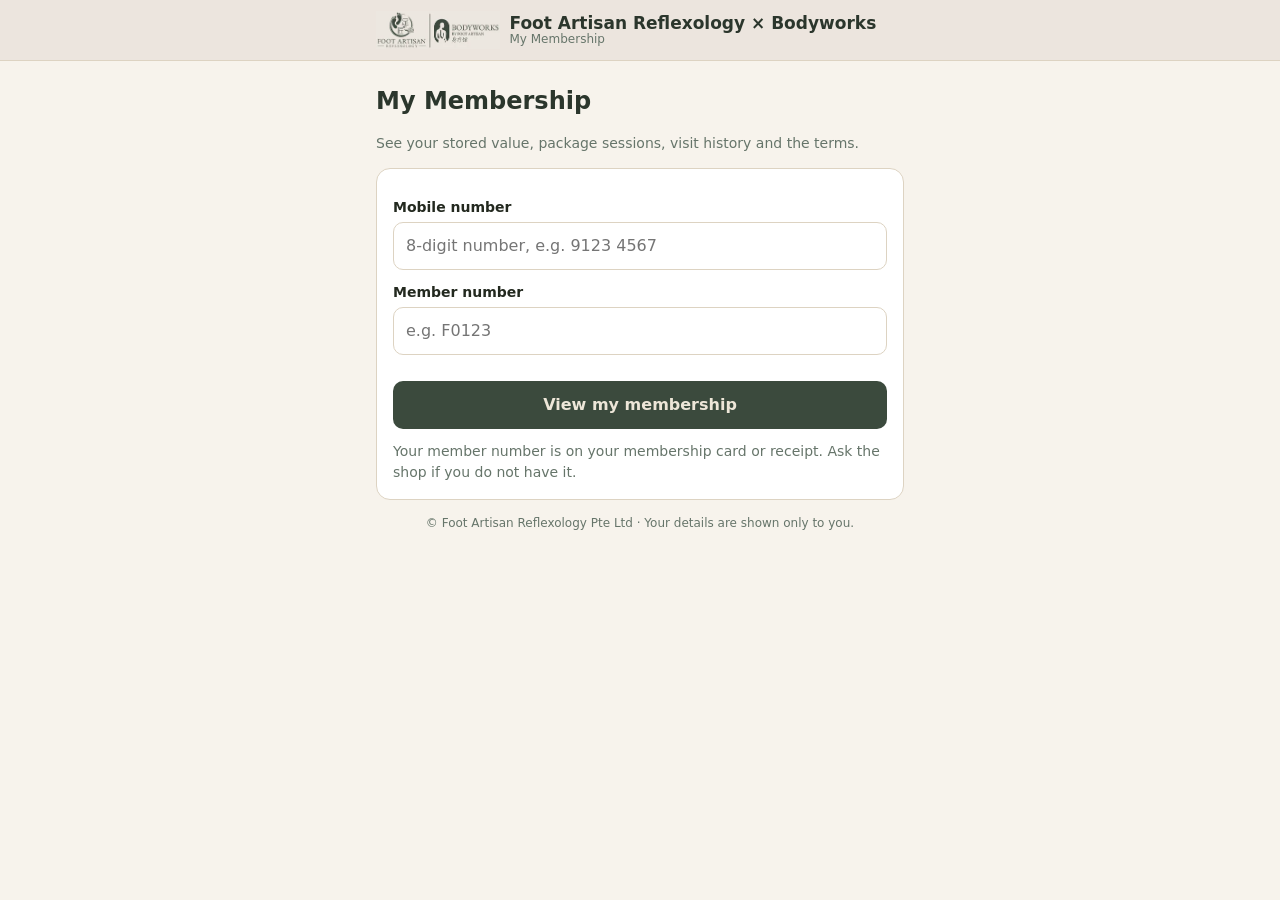
==== member/index.html @ 2b29c0c3 "Member page: balance, packages, history, terms Co-Authored-By: Claude Opus 5.5 <noreply@anthropic.co" ====
<!doctype html>
<html lang="en">
<head>
<meta charset="utf-8">
<meta name="viewport" content="width=device-width, initial-scale=1">
<meta name="robots" content="noindex">
<title>My Membership | Foot Artisan Reflexology × Bodyworks</title>
<meta name="theme-color" content="#3B4A3D">
<style>
:root{--forest:#3B4A3D;--forest-d:#2b362c;--cream:#EDE6D8;--paper:#F7F3EC;--sand:#DDD3C2;--moss:#66756a;--ink:#23291f;--red:#a63a2e;--ok:#1f6b45}
*{box-sizing:border-box}
body{margin:0;background:var(--paper);color:var(--ink);font:16px/1.5 ui-sans-serif,system-ui,-apple-system,"Segoe UI",Roboto,"PingFang SC","Microsoft YaHei",sans-serif}
header{background:#ECE5DE;border-bottom:1px solid var(--sand)}
.wrap{max-width:560px;margin:0 auto;padding:0 16px}
.bar{display:flex;align-items:center;gap:10px;height:60px}.bar img{height:38px}.bar b{font-size:17px;color:var(--forest-d);line-height:1.1}.bar small{display:block;font-size:12px;color:var(--moss);font-weight:400}
h1{font-size:24px;margin:22px 0 4px;color:var(--forest-d)}h2{font-size:17px;margin:0 0 8px;color:var(--forest-d)}
.card{background:#fff;border:1px solid var(--sand);border-radius:14px;padding:16px;margin:14px 0}
label{display:block;font-size:14px;font-weight:600;margin:12px 0 4px}
input{width:100%;font:inherit;padding:11px 12px;border:1px solid var(--sand);border-radius:10px}
.btn{width:100%;margin-top:16px;border:0;border-radius:10px;background:var(--forest);color:var(--cream);padding:12px;font:inherit;font-weight:600;cursor:pointer}
.btn:disabled{opacity:.5}.btn.ghost{background:#fff;color:var(--forest-d);border:1px solid var(--sand)}
.err{color:var(--red);font-size:14px;margin-top:10px}.muted{color:var(--moss);font-size:14px}
.big{font-size:34px;font-weight:700;color:var(--forest-d);line-height:1.1}
.row{display:flex;justify-content:space-between;gap:12px;padding:10px 0;border-bottom:1px dashed var(--sand)}.row:last-child{border:0}
.row .r{text-align:right;white-space:nowrap;font-weight:600}.row small{display:block;color:var(--moss);font-weight:400}
.pos{color:var(--ok)}.warn{color:var(--red)}
details summary{cursor:pointer;font-weight:600;color:var(--forest-d)}
.terms{white-space:pre-wrap;font-size:14px;margin-top:10px}
footer{padding:20px 0 40px;color:var(--moss);font-size:12px;text-align:center}
[hidden]{display:none!important}
</style>
</head>
<body>
<header><div class="wrap bar"><img src="../logo.webp" alt=""><b>Foot Artisan Reflexology × Bodyworks<small>My Membership</small></b></div></header>
<main class="wrap">
 <section id="login">
  <h1>My Membership</h1>
  <p class="muted">See your stored value, package sessions, visit history and the terms.</p>
  <form class="card" id="f" autocomplete="off">
   <label for="ph">Mobile number</label><input id="ph" inputmode="numeric" placeholder="8-digit number, e.g. 9123 4567" required>
   <label for="cd">Member number</label><input id="cd" placeholder="e.g. F0123" autocapitalize="characters" required>
   <div class="err" id="e" role="alert"></div>
   <button class="btn" id="go">View my membership</button>
   <p class="muted" style="margin:12px 0 0">Your member number is on your membership card or receipt. Ask the shop if you do not have it.</p>
  </form>
 </section>
 <section id="view" hidden>
  <h1 id="hi"></h1><p class="muted" id="sub"></p>
  <div class="card"><h2>Stored value</h2><div class="big" id="bal"></div><div class="muted" id="exp"></div></div>
  <div class="card" id="pk"><h2>Package sessions</h2><div id="pkl"></div></div>
  <div class="card"><h2>History</h2><div id="hl"></div><p class="muted" id="hn"></p></div>
  <div class="card"><details id="tm"><summary>Terms &amp; Conditions</summary><div class="terms" id="tt"></div></details></div>
  <button class="btn ghost" id="out" type="button">Log out</button>
 </section>
</main>
<footer class="wrap">© Foot Artisan Reflexology Pte Ltd · Your details are shown only to you.</footer>
<script>
const API='https://llvsrmkluwqgpljaammk.supabase.co/functions/v1/member'
const $=id=>document.getElementById(id)
const money=n=>(n<0?'-':'')+'$'+Math.abs(n).toFixed(2).replace(/\.00$/,'')
const day=s=>{const d=new Date(s+'T00:00:00');return d.toLocaleDateString('en-SG',{day:'numeric',month:'short',year:'numeric'})}
const clock=m=>{const h=Math.floor(m/60),mm=String(m%60).padStart(2,'0');return (h%12||12)+':'+mm+(h<12?' am':' pm')}
function el(t,c,x){const e=document.createElement(t);if(c)e.className=c;if(x!=null)e.textContent=x;return e}
function row(left,sub,right,cls){const r=el('div','row'),l=el('div');l.append(el('span',null,left));if(sub)l.append(el('small',null,sub));const v=el('div','r'+(cls?' '+cls:''),right);r.append(l,v);return r}
$('f').addEventListener('submit',async ev=>{
  ev.preventDefault();$('e').textContent='';$('go').disabled=true
  try{
    const r=await fetch(API,{method:'POST',headers:{'content-type':'application/json'},body:JSON.stringify({phone:$('ph').value,code:$('cd').value})})
    const d=await r.json();if(!d.ok){$('e').textContent=d.error||'Something went wrong.';return}
    show(d)
  }catch{$('e').textContent='No connection. Please try again.'}finally{$('go').disabled=false}
})
function show(d){
  $('login').hidden=true;$('view').hidden=false
  $('hi').textContent='Hello, '+d.member.name.split(' ')[0]
  $('sub').textContent='Member '+d.member.code+(d.member.shop?' · '+d.member.shop:'')+' · as of '+day(d.today)
  $('bal').textContent=money(d.wallet.balance)
  $('exp').textContent=d.wallet.expired?'Your credit expired on '+day(d.wallet.expiry)+'.':d.wallet.expiry&&d.wallet.balance>0?'Use by '+day(d.wallet.expiry):''
  const pl=$('pkl');pl.replaceChildren()
  $('pk').hidden=!d.packages.length
  for(const p of d.packages)pl.append(row(p.label,p.expired?'Expired '+day(p.expiry):'Use by '+day(p.expiry),p.left+' of '+p.bought+' left',p.expired?'warn':''))
  const hl=$('hl');hl.replaceChildren()
  if(!d.history.length)hl.append(el('p','muted','No visits yet. Your history will appear here after your next visit.'))
  for(const h of d.history){
    const ths=h.therapists&&h.therapists.length?' · with '+h.therapists.join(', '):''
    const when=day(h.date)+(h.kind==='visit'&&h.time?' · '+clock(h.time):'')
    let right='',cls=''
    if(h.kind==='visit'){right=money(h.amount||0)}
    else if(h.amount!=null){right=(h.amount>0?'+':'')+money(h.amount);cls=h.amount>0?'pos':''}
    else if(h.sessions!=null){right=(h.sessions>0?'+':'')+h.sessions+' session'+(Math.abs(h.sessions)===1?'':'s');cls=h.sessions>0?'pos':''}
    const sub=when+ths+(h.paidBy?' · paid with '+h.paidBy.toLowerCase():'')+(h.shop?' · '+h.shop:'')
    hl.append(row(h.text||'Visit',sub,right,cls))
  }
  $('hn').textContent=d.history.length>=300?'Showing your latest 300 entries.':''
  const t=d.terms.text.trim()
  $('tt').textContent=(t?t+'\n\n':'')+'Stored value is valid for '+d.terms.validMonths+' months from your last top-up. Package sessions are valid for '+d.terms.validMonths+' months from the day they were added. Please ask the shop if anything is unclear.'
  window.scrollTo(0,0)
}
$('out').onclick=()=>{$('f').reset();$('view').hidden=true;$('login').hidden=false;$('hl').replaceChildren();$('pkl').replaceChildren()}
</script>
</body>
</html>
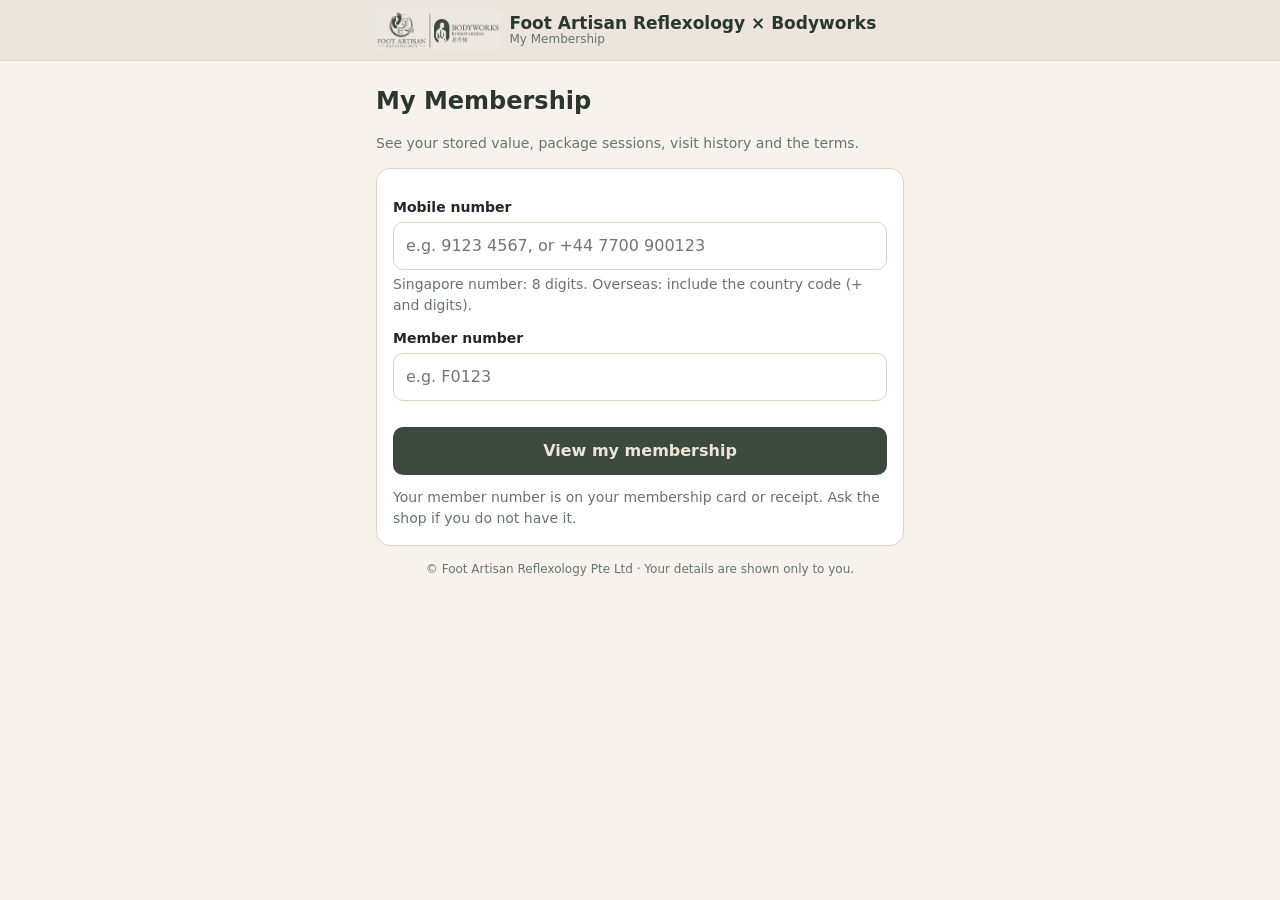
==== commit e170625f: "Member page: international numbers Co-Authored-By: Claude Opus 5.5 <noreply@anthropic.com> Claude-Se" ====
--- a/member/index.html
+++ b/member/index.html
@@ -37,7 +37,8 @@
   <h1>My Membership</h1>
   <p class="muted">See your stored value, package sessions, visit history and the terms.</p>
   <form class="card" id="f" autocomplete="off">
-   <label for="ph">Mobile number</label><input id="ph" inputmode="numeric" placeholder="8-digit number, e.g. 9123 4567" required>
+   <label for="ph">Mobile number</label><input id="ph" inputmode="tel" placeholder="e.g. 9123 4567, or +44 7700 900123" required>
+   <div class="muted" style="margin-top:4px">Singapore number: 8 digits. Overseas: include the country code (+ and digits).</div>
    <label for="cd">Member number</label><input id="cd" placeholder="e.g. F0123" autocapitalize="characters" required>
    <div class="err" id="e" role="alert"></div>
    <button class="btn" id="go">View my membership</button>
@@ -93,7 +94,7 @@
   }
   $('hn').textContent=d.history.length>=300?'Showing your latest 300 entries.':''
   const t=d.terms.text.trim()
-  $('tt').textContent=(t?t+'\n\n':'')+'Stored value is valid for '+d.terms.validMonths+' months from your last top-up. Package sessions are valid for '+d.terms.validMonths+' months from the day they were added. Please ask the shop if anything is unclear.'
+  $('tt').textContent=t||('Stored value is valid for '+d.terms.validMonths+' months from your last top-up. Package sessions are valid for '+d.terms.validMonths+' months from the day they were added. Please ask the shop if anything is unclear.')
   window.scrollTo(0,0)
 }
 $('out').onclick=()=>{$('f').reset();$('view').hidden=true;$('login').hidden=false;$('hl').replaceChildren();$('pkl').replaceChildren()}
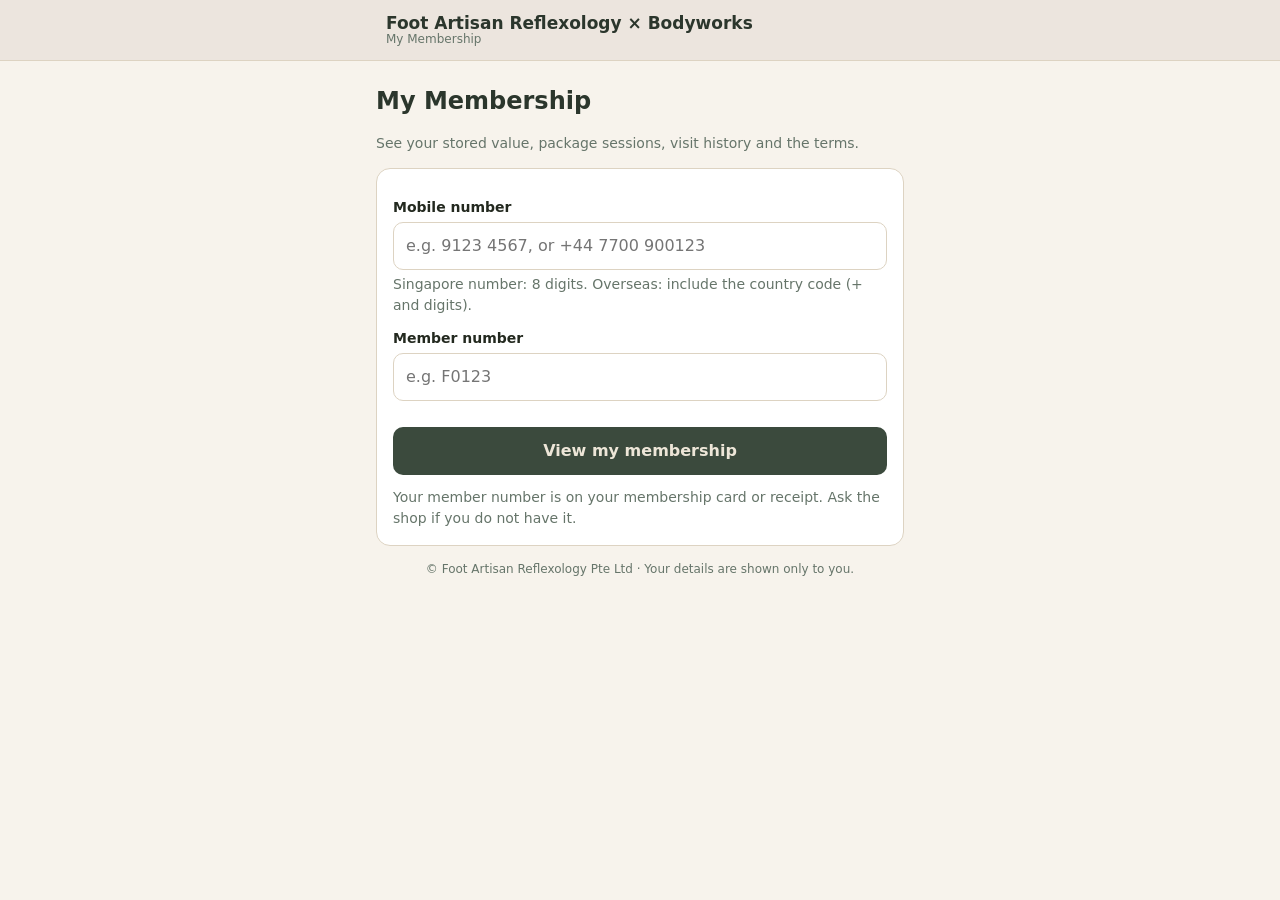
==== commit 1011ca16: "Member page: absolute logo link so it also works on footartisan.com/member Co-Authored-By: Claude Op" ====
--- a/member/index.html
+++ b/member/index.html
@@ -31,7 +31,7 @@
 </style>
 </head>
 <body>
-<header><div class="wrap bar"><img src="../logo.webp" alt=""><b>Foot Artisan Reflexology × Bodyworks<small>My Membership</small></b></div></header>
+<header><div class="wrap bar"><img src="https://foot-artisan-bodyworks.vercel.app/logo.webp" alt=""><b>Foot Artisan Reflexology × Bodyworks<small>My Membership</small></b></div></header>
 <main class="wrap">
  <section id="login">
   <h1>My Membership</h1>
@@ -50,6 +50,9 @@
   <div class="card"><h2>Stored value</h2><div class="big" id="bal"></div><div class="muted" id="exp"></div></div>
   <div class="card" id="pk"><h2>Package sessions</h2><div id="pkl"></div></div>
   <div class="card"><h2>History</h2><div id="hl"></div><p class="muted" id="hn"></p></div>
+  <div class="card"><h2>Offers &amp; updates</h2>
+   <label style="display:flex;gap:10px;align-items:flex-start;font-weight:400;margin:0"><input type="checkbox" id="cs" style="width:20px;height:20px;margin-top:2px;flex:none"> <span>Yes, send me offers and updates from Foot Artisan by WhatsApp or SMS. I can stop any time by unticking this box or telling the shop.</span></label>
+   <div class="muted" id="csm" role="status" style="margin-top:6px"></div></div>
   <div class="card"><details id="tm"><summary>Terms &amp; Conditions</summary><div class="terms" id="tt"></div></details></div>
   <button class="btn ghost" id="out" type="button">Log out</button>
  </section>
@@ -57,6 +60,7 @@
 <footer class="wrap">© Foot Artisan Reflexology Pte Ltd · Your details are shown only to you.</footer>
 <script>
 const API='https://llvsrmkluwqgpljaammk.supabase.co/functions/v1/member'
+let cred=null
 const $=id=>document.getElementById(id)
 const money=n=>(n<0?'-':'')+'$'+Math.abs(n).toFixed(2).replace(/\.00$/,'')
 const day=s=>{const d=new Date(s+'T00:00:00');return d.toLocaleDateString('en-SG',{day:'numeric',month:'short',year:'numeric'})}
@@ -68,6 +72,7 @@
   try{
     const r=await fetch(API,{method:'POST',headers:{'content-type':'application/json'},body:JSON.stringify({phone:$('ph').value,code:$('cd').value})})
     const d=await r.json();if(!d.ok){$('e').textContent=d.error||'Something went wrong.';return}
+    cred={phone:$('ph').value,code:$('cd').value}
     show(d)
   }catch{$('e').textContent='No connection. Please try again.'}finally{$('go').disabled=false}
 })
@@ -95,9 +100,19 @@
   $('hn').textContent=d.history.length>=300?'Showing your latest 300 entries.':''
   const t=d.terms.text.trim()
   $('tt').textContent=t||('Stored value is valid for '+d.terms.validMonths+' months from your last top-up. Package sessions are valid for '+d.terms.validMonths+' months from the day they were added. Please ask the shop if anything is unclear.')
+  $('cs').checked=!!d.member.consent;$('csm').textContent=''
   window.scrollTo(0,0)
 }
-$('out').onclick=()=>{$('f').reset();$('view').hidden=true;$('login').hidden=false;$('hl').replaceChildren();$('pkl').replaceChildren()}
+$('cs').addEventListener('change',async()=>{
+  if(!cred)return
+  const want=$('cs').checked;$('cs').disabled=true;$('csm').textContent='Saving…'
+  try{
+    const r=await fetch(API,{method:'POST',headers:{'content-type':'application/json'},body:JSON.stringify({...cred,action:'consent',agree:want})})
+    const d=await r.json();if(!d.ok)throw new Error(d.error||'')
+    $('csm').textContent=want?'Thank you. You will receive our offers and updates.':'Done. We will not send you offers or updates.'
+  }catch(e){$('cs').checked=!want;$('csm').textContent='Could not save. Please try again.'}finally{$('cs').disabled=false}
+})
+$('out').onclick=()=>{cred=null;$('f').reset();$('view').hidden=true;$('login').hidden=false;$('hl').replaceChildren();$('pkl').replaceChildren()}
 </script>
 </body>
 </html>
